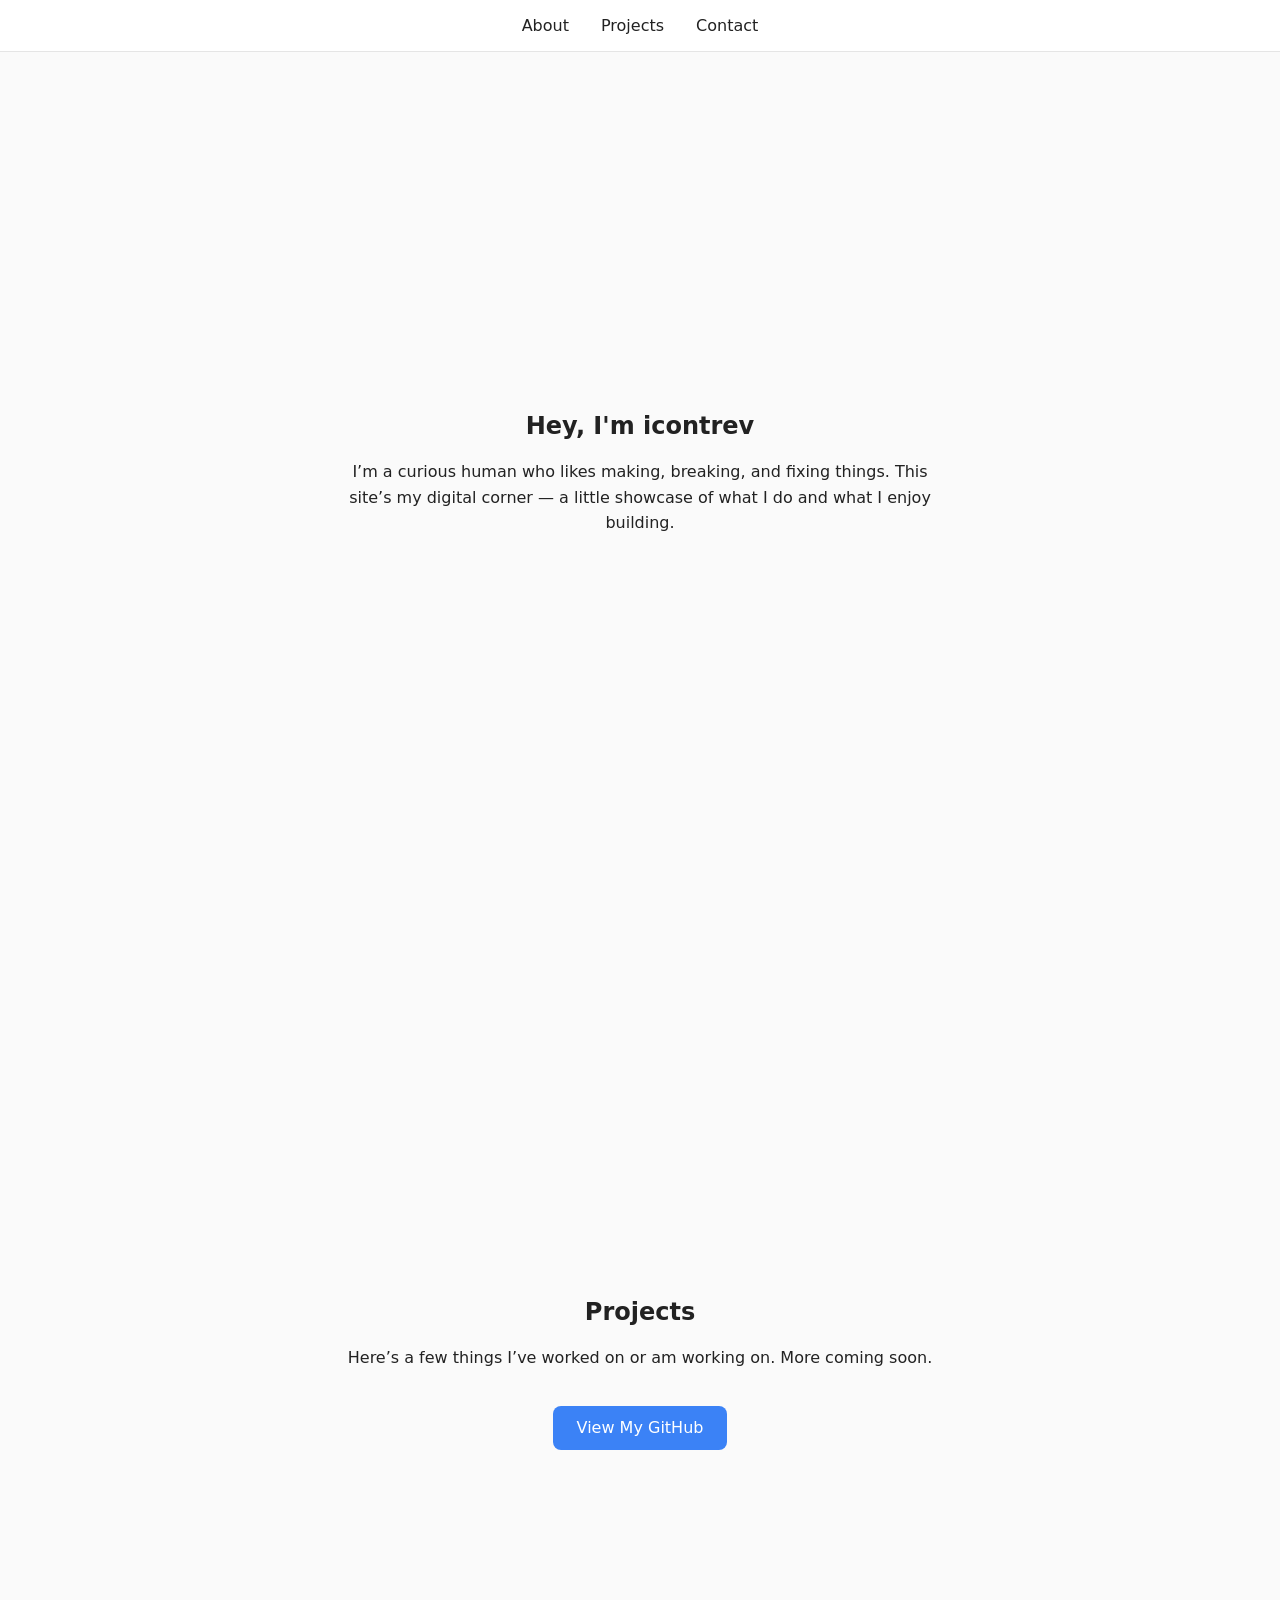
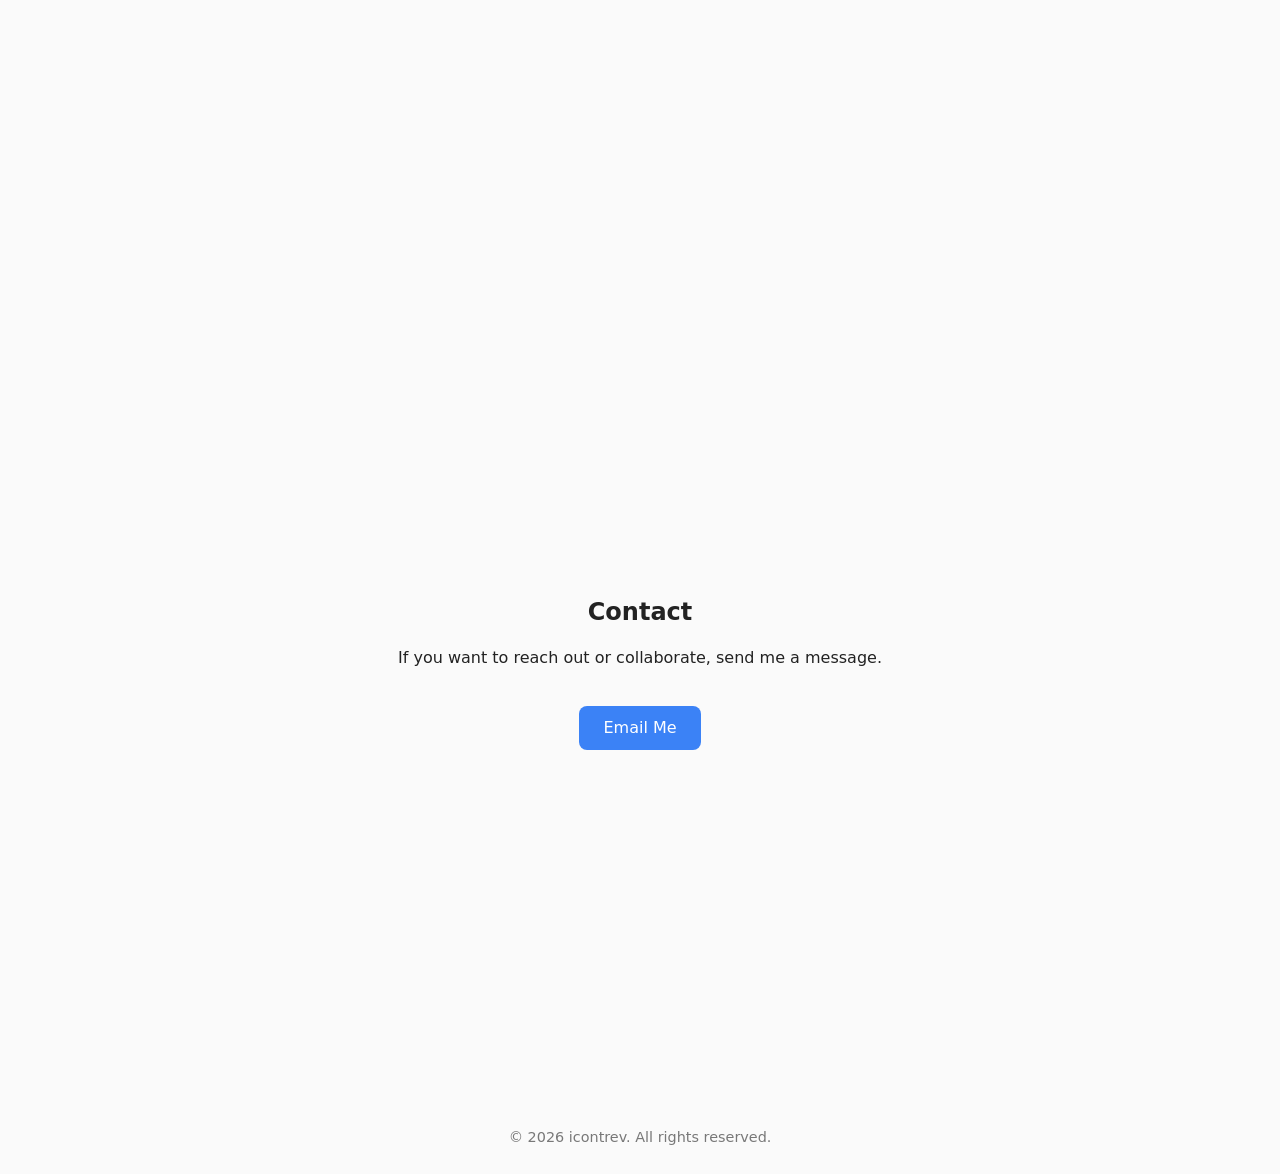
==== index.html @ 7d6c42f4 "Update index.html" ====
<!DOCTYPE html>
<html lang="en">
<head>
  <meta charset="UTF-8">
  <meta name="viewport" content="width=device-width, initial-scale=1.0">
  <title>icontrev</title>
  <style>
    :root {
      --accent: #3b82f6;
      --font: "Inter", system-ui, sans-serif;
      --transition: 0.3s ease;
    }
    @media (prefers-color-scheme: dark) {
      body {
        --bg: #0f0f10;
        --fg: #e4e4e7;
        --card: #18181b;
      }
    }
    @media (prefers-color-scheme: light) {
      body {
        --bg: #fafafa;
        --fg: #222;
        --card: #fff;
      }
    }
    * {
      margin: 0;
      padding: 0;
      box-sizing: border-box;
      scroll-behavior: smooth;
    }
    body {
      background: var(--bg);
      color: var(--fg);
      font-family: var(--font);
      transition: background var(--transition), color var(--transition);
    }
    header {
      position: fixed;
      top: 0;
      left: 0;
      width: 100%;
      background: var(--card);
      backdrop-filter: blur(10px);
      border-bottom: 1px solid rgba(0,0,0,0.1);
      z-index: 1000;
    }
    nav {
      display: flex;
      justify-content: center;
      gap: 2em;
      padding: 1em;
    }
    nav a {
      text-decoration: none;
      color: var(--fg);
      font-weight: 500;
      transition: color var(--transition);
    }
    nav a:hover {
      color: var(--accent);
    }
    section {
      min-height: 100vh;
      padding: 6em 2em 3em;
      display: flex;
      flex-direction: column;
      align-items: center;
      justify-content: center;
      text-align: center;
      gap: 1.2em;
    }
    h1, h2 {
      font-weight: 700;
    }
    p {
      max-width: 600px;
      line-height: 1.6;
    }
    .button {
      display: inline-block;
      margin-top: 1em;
      padding: 0.8em 1.5em;
      background: var(--accent);
      color: white;
      border-radius: 0.5em;
      text-decoration: none;
      transition: transform var(--transition), opacity var(--transition);
    }
    .button:hover {
      opacity: 0.85;
      transform: translateY(-2px);
    }
    footer {
      text-align: center;
      padding: 2em 0;
      opacity: 0.6;
      font-size: 0.9em;
    }
  </style>
</head>
<body>
  <header>
    <nav>
      <a href="#about">About</a>
      <a href="#projects">Projects</a>
      <a href="#contact">Contact</a>
    </nav>
  </header>

  <section id="about">
    <h1>Hey, I'm icontrev</h1>
    <p>I’m a curious human who likes making, breaking, and fixing things. This site’s my digital corner — a little showcase of what I do and what I enjoy building.</p>
  </section>

  <section id="projects">
    <h2>Projects</h2>
    <p>Here’s a few things I’ve worked on or am working on. More coming soon.</p>
    <a href="#" class="button">View My GitHub</a>
  </section>

  <section id="contact">
    <h2>Contact</h2>
    <p>If you want to reach out or collaborate, send me a message.</p>
    <a href="mailto:youremail@example.com" class="button">Email Me</a>
  </section>

  <footer>
    © <span id="year"></span> icontrev. All rights reserved.
  </footer>

  <script>
    document.getElementById('year').textContent = new Date().getFullYear();
  </script>
</body>
</html>
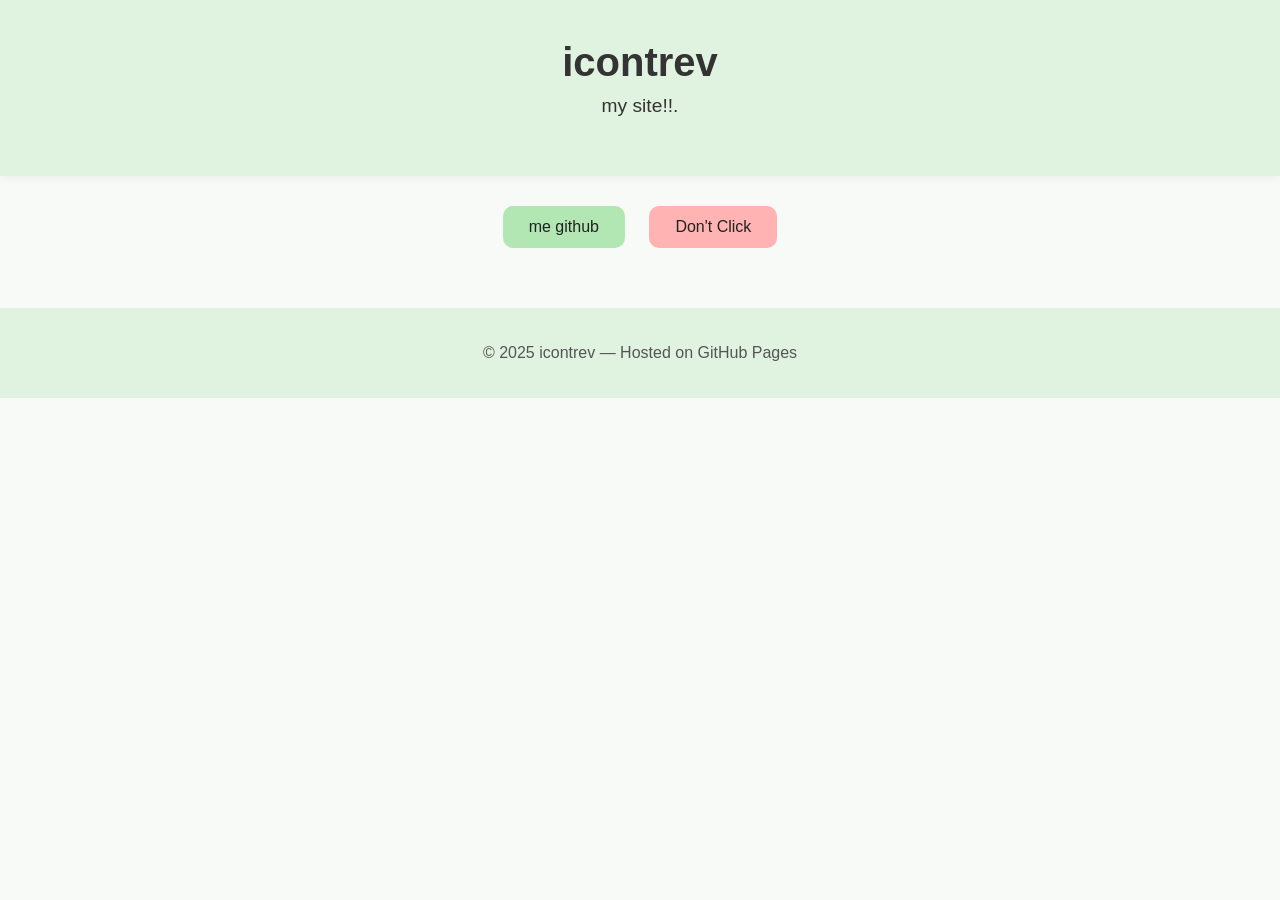
==== commit 9fbf8024: "Update index.html" ====
--- a/index.html
+++ b/index.html
@@ -3,135 +3,112 @@
 <head>
   <meta charset="UTF-8">
   <meta name="viewport" content="width=device-width, initial-scale=1.0">
-  <title>icontrev</title>
+  <title>iconlolv</title>
   <style>
-    :root {
-      --accent: #3b82f6;
-      --font: "Inter", system-ui, sans-serif;
-      --transition: 0.3s ease;
-    }
-    @media (prefers-color-scheme: dark) {
-      body {
-        --bg: #0f0f10;
-        --fg: #e4e4e7;
-        --card: #18181b;
-      }
-    }
-    @media (prefers-color-scheme: light) {
-      body {
-        --bg: #fafafa;
-        --fg: #222;
-        --card: #fff;
-      }
-    }
-    * {
+    body {
+      font-family: Arial, sans-serif;
+      background-color: #f8faf8;
       margin: 0;
       padding: 0;
-      box-sizing: border-box;
-      scroll-behavior: smooth;
+      text-align: center; 
+      color: #333;
     }
-    body {
-      background: var(--bg);
-      color: var(--fg);
-      font-family: var(--font);
-      transition: background var(--transition), color var(--transition);
+
+    header {
+      background-color: #e0f2e0;
+      padding: 40px 20px;
+      box-shadow: 0 2px 10px rgba(0, 0, 0, 0.05);
     }
-    header {
-      position: fixed;
-      top: 0;
-      left: 0;
-      width: 100%;
-      background: var(--card);
-      backdrop-filter: blur(10px);
-      border-bottom: 1px solid rgba(0,0,0,0.1);
-      z-index: 1000;
+
+    header h1 {
+      margin: 0;
+      font-size: 2.5em;
     }
-    nav {
-      display: flex;
-      justify-content: center;
-      gap: 2em;
-      padding: 1em;
+
+    header p {
+      font-size: 1.2em;
+      margin-top: 10px;
     }
-    nav a {
-      text-decoration: none;
-      color: var(--fg);
-      font-weight: 500;
-      transition: color var(--transition);
+
+    .button-container {
+      margin: 20px;
     }
-    nav a:hover {
-      color: var(--accent);
+
+    button {
+      background-color: #b2e6b2; /* pastel green */
+      color: #222;
+      border: none;
+      padding: 12px 26px;
+      margin: 10px;
+      border-radius: 10px;
+      font-size: 16px;
+      cursor: pointer;
+      transition: all 0.3s ease;
     }
-    section {
-      min-height: 100vh;
-      padding: 6em 2em 3em;
-      display: flex;
-      flex-direction: column;
-      align-items: center;
-      justify-content: center;
-      text-align: center;
-      gap: 1.2em;
+
+    button:hover {
+      background-color: #9ed99e;
     }
-    h1, h2 {
-      font-weight: 700;
+
+    .dont-click-btn {
+      background-color: #ffb3b3; /* soft red */
+      color: #222;
     }
-    p {
-      max-width: 600px;
-      line-height: 1.6;
+
+    .dont-click-btn:hover {
+      background-color: #ff9999;
     }
-    .button {
-      display: inline-block;
-      margin-top: 1em;
-      padding: 0.8em 1.5em;
-      background: var(--accent);
-      color: white;
-      border-radius: 0.5em;
-      text-decoration: none;
-      transition: transform var(--transition), opacity var(--transition);
+
+    #funnyImage {
+      display: none;
+      margin-top: 20px;
+      animation: fadeIn 0.6s ease;
     }
-    .button:hover {
-      opacity: 0.85;
-      transform: translateY(-2px);
+
+    #funnyImage img {
+      max-width: 350px;
+      border-radius: 12px;
+      box-shadow: 0 4px 12px rgba(0, 0, 0, 0.15);
     }
+
     footer {
-      text-align: center;
-      padding: 2em 0;
-      opacity: 0.6;
-      font-size: 0.9em;
+      margin-top: 50px;
+      padding: 20px;
+      background-color: #e0f2e0;
+      color: #555;
+    }
+
+    @keyframes fadeIn {
+      from { opacity: 0; }
+      to { opacity: 1; }
     }
   </style>
 </head>
 <body>
+
   <header>
-    <nav>
-      <a href="#about">About</a>
-      <a href="#projects">Projects</a>
-      <a href="#contact">Contact</a>
-    </nav>
+    <h1>icontrev</h1>
+    <p>my site!!.</p>
   </header>
 
-  <section id="about">
-    <h1>Hey, I'm icontrev</h1>
-    <p>I’m a curious human who likes making, breaking, and fixing things. This site’s my digital corner — a little showcase of what I do and what I enjoy building.</p>
-  </section>
+  <div class="button-container">
+    <button onclick="window.location.href='https://github.com/IContrevAware'">me github</button>
+    <button class="dont-click-btn" onclick="showImage()">Don't Click</button>
+  </div>
 
-  <section id="projects">
-    <h2>Projects</h2>
-    <p>Here’s a few things I’ve worked on or am working on. More coming soon.</p>
-    <a href="#" class="button">View My GitHub</a>
-  </section>
-
-  <section id="contact">
-    <h2>Contact</h2>
-    <p>If you want to reach out or collaborate, send me a message.</p>
-    <a href="mailto:youremail@example.com" class="button">Email Me</a>
-  </section>
+  <div id="funnyImage">
+    <img src="cat-underwater.png" alt="Wet cat looking betrayed">
+  </div>
 
   <footer>
-    © <span id="year"></span> icontrev. All rights reserved.
+    <p>© 2025 icontrev — Hosted on GitHub Pages</p>
   </footer>
 
   <script>
-    document.getElementById('year').textContent = new Date().getFullYear();
+    function showImage() {
+      const imgDiv = document.getElementById("funnyImage");
+      imgDiv.style.display = imgDiv.style.display === "block" ? "none" : "block";
+    }
   </script>
 </body>
 </html>
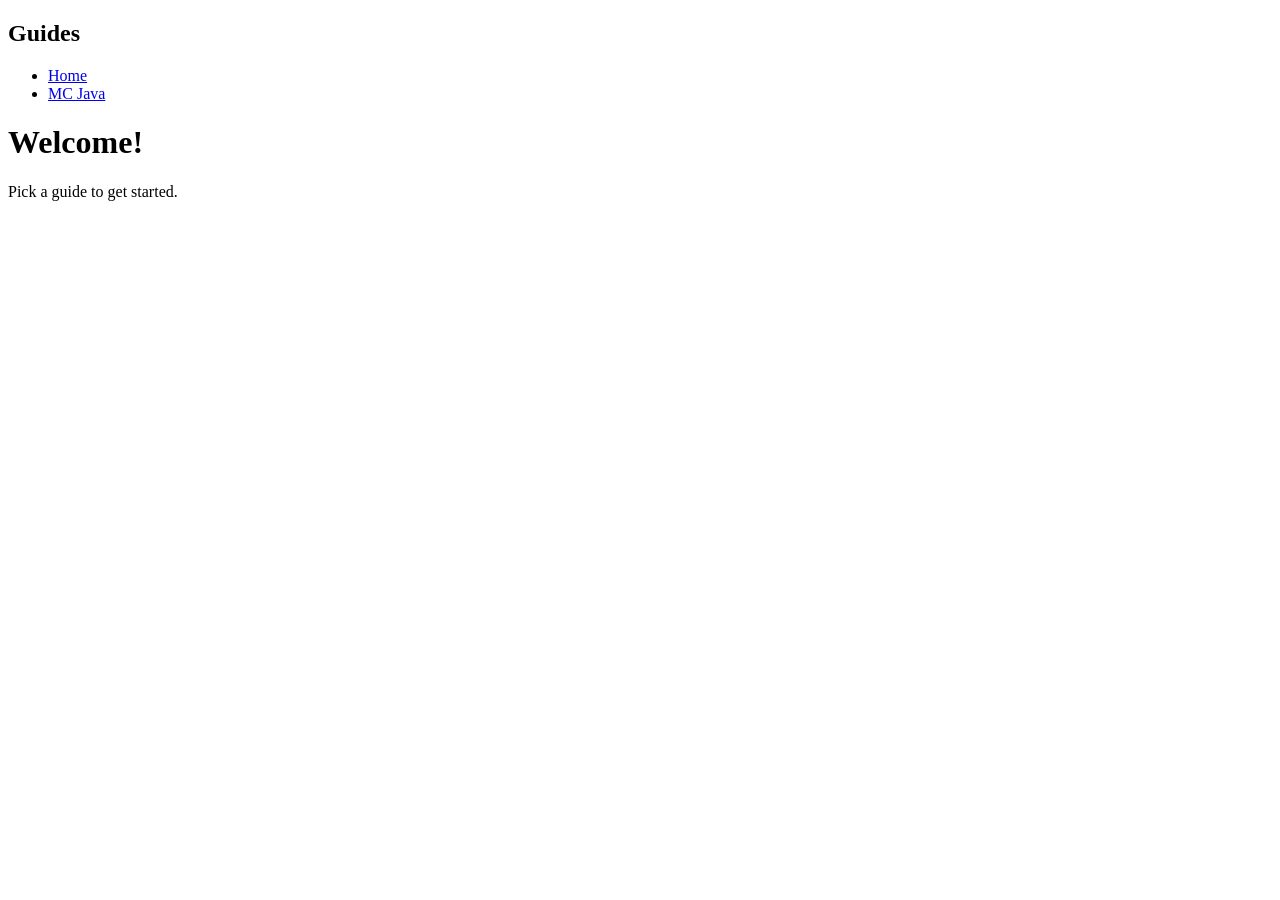
==== commit 7546e737: "Update index.html" ====
--- a/index.html
+++ b/index.html
@@ -1,114 +1,30 @@
 <!DOCTYPE html>
 <html lang="en">
 <head>
-  <meta charset="UTF-8">
-  <meta name="viewport" content="width=device-width, initial-scale=1.0">
-  <title>iconlolv</title>
-  <style>
-    body {
-      font-family: Arial, sans-serif;
-      background-color: #f8faf8;
-      margin: 0;
-      padding: 0;
-      text-align: center; 
-      color: #333;
-    }
-
-    header {
-      background-color: #e0f2e0;
-      padding: 40px 20px;
-      box-shadow: 0 2px 10px rgba(0, 0, 0, 0.05);
-    }
-
-    header h1 {
-      margin: 0;
-      font-size: 2.5em;
-    }
-
-    header p {
-      font-size: 1.2em;
-      margin-top: 10px;
-    }
-
-    .button-container {
-      margin: 20px;
-    }
-
-    button {
-      background-color: #b2e6b2; /* pastel green */
-      color: #222;
-      border: none;
-      padding: 12px 26px;
-      margin: 10px;
-      border-radius: 10px;
-      font-size: 16px;
-      cursor: pointer;
-      transition: all 0.3s ease;
-    }
-
-    button:hover {
-      background-color: #9ed99e;
-    }
-
-    .dont-click-btn {
-      background-color: #ffb3b3; /* soft red */
-      color: #222;
-    }
-
-    .dont-click-btn:hover {
-      background-color: #ff9999;
-    }
-
-    #funnyImage {
-      display: none;
-      margin-top: 20px;
-      animation: fadeIn 0.6s ease;
-    }
-
-    #funnyImage img {
-      max-width: 350px;
-      border-radius: 12px;
-      box-shadow: 0 4px 12px rgba(0, 0, 0, 0.15);
-    }
-
-    footer {
-      margin-top: 50px;
-      padding: 20px;
-      background-color: #e0f2e0;
-      color: #555;
-    }
-
-    @keyframes fadeIn {
-      from { opacity: 0; }
-      to { opacity: 1; }
-    }
-  </style>
+<meta charset="UTF-8">
+<meta name="viewport" content="width=device-width, initial-scale=1.0">
+<title>Awesome Guides</title>
+<link rel="stylesheet" href="css/style.css">
 </head>
 <body>
 
-  <header>
-    <h1>icontrev</h1>
-    <p>my site!!.</p>
-  </header>
+<div class="container">
 
-  <div class="button-container">
-    <button onclick="window.location.href='https://github.com/IContrevAware'">me github</button>
-    <button class="dont-click-btn" onclick="showImage()">Don't Click</button>
-  </div>
+<nav class="sidebar">
+<h2>Guides</h2>
+<ul>
+<li><a href="index.html" class="active">Home</a></li>
+<li><a href="install.html">MC Java</a></li>
+</ul>
+</nav>
 
-  <div id="funnyImage">
-    <img src="cat-underwater.png" alt="Wet cat looking betrayed">
-  </div>
+<main class="content">
+<h1>Welcome!</h1>
+<p>Pick a guide to get started.</p>
+</main>
 
-  <footer>
-    <p>© 2025 icontrev — Hosted on GitHub Pages</p>
-  </footer>
+</div>
 
-  <script>
-    function showImage() {
-      const imgDiv = document.getElementById("funnyImage");
-      imgDiv.style.display = imgDiv.style.display === "block" ? "none" : "block";
-    }
-  </script>
+<script src="js/sidebar.js"></script>
 </body>
 </html>
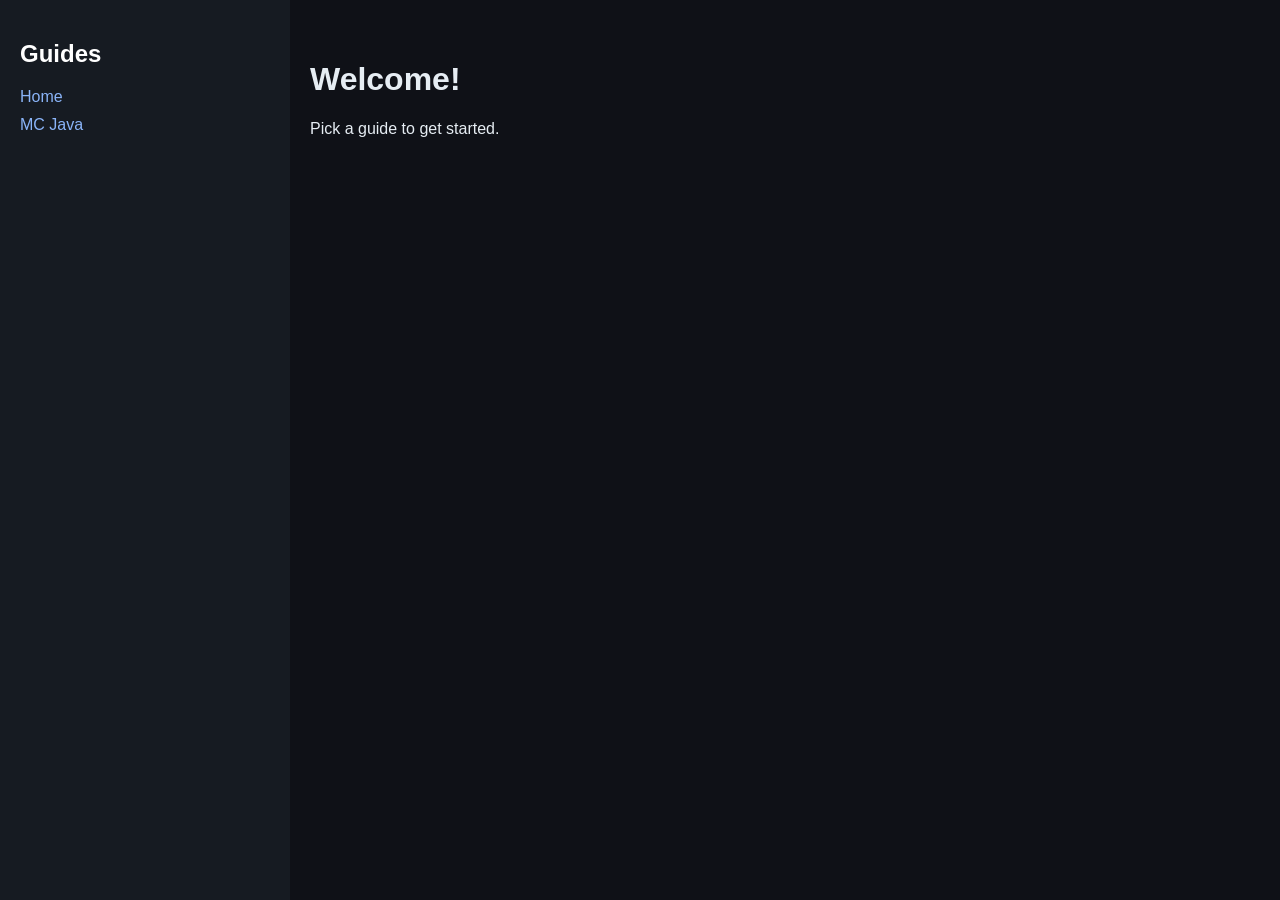
==== commit e776600c: "Update index.html" ====
--- a/index.html
+++ b/index.html
@@ -14,7 +14,7 @@
 <h2>Guides</h2>
 <ul>
 <li><a href="index.html" class="active">Home</a></li>
-<li><a href="install.html">MC Java</a></li>
+<li><a href="guide1.html">MC Java</a></li>
 </ul>
 </nav>
 
--- a/css/style.css
+++ b/css/style.css
@@ -0,0 +1,53 @@
+body{
+font-family: Arial, sans-serif;
+margin:0;
+background:#0f1117;
+color:#e6edf3;
+}
+
+.container{
+display:flex;
+}
+
+.sidebar{
+width:250px;
+background:#161b22;
+height:100vh;
+padding:20px;
+position:fixed;
+}
+
+.sidebar h2{
+color:white;
+}
+
+.sidebar ul{
+list-style:none;
+padding:0;
+}
+
+.sidebar li{
+margin:10px 0;
+}
+
+.sidebar a{
+color:#8ab4f8;
+text-decoration:none;
+}
+
+.sidebar a:hover{
+text-decoration:underline;
+}
+
+.content{
+margin-left:270px;
+padding:40px;
+max-width:900px;
+}
+
+pre{
+background:#1e2228;
+padding:15px;
+border-radius:6px;
+overflow:auto;
+}
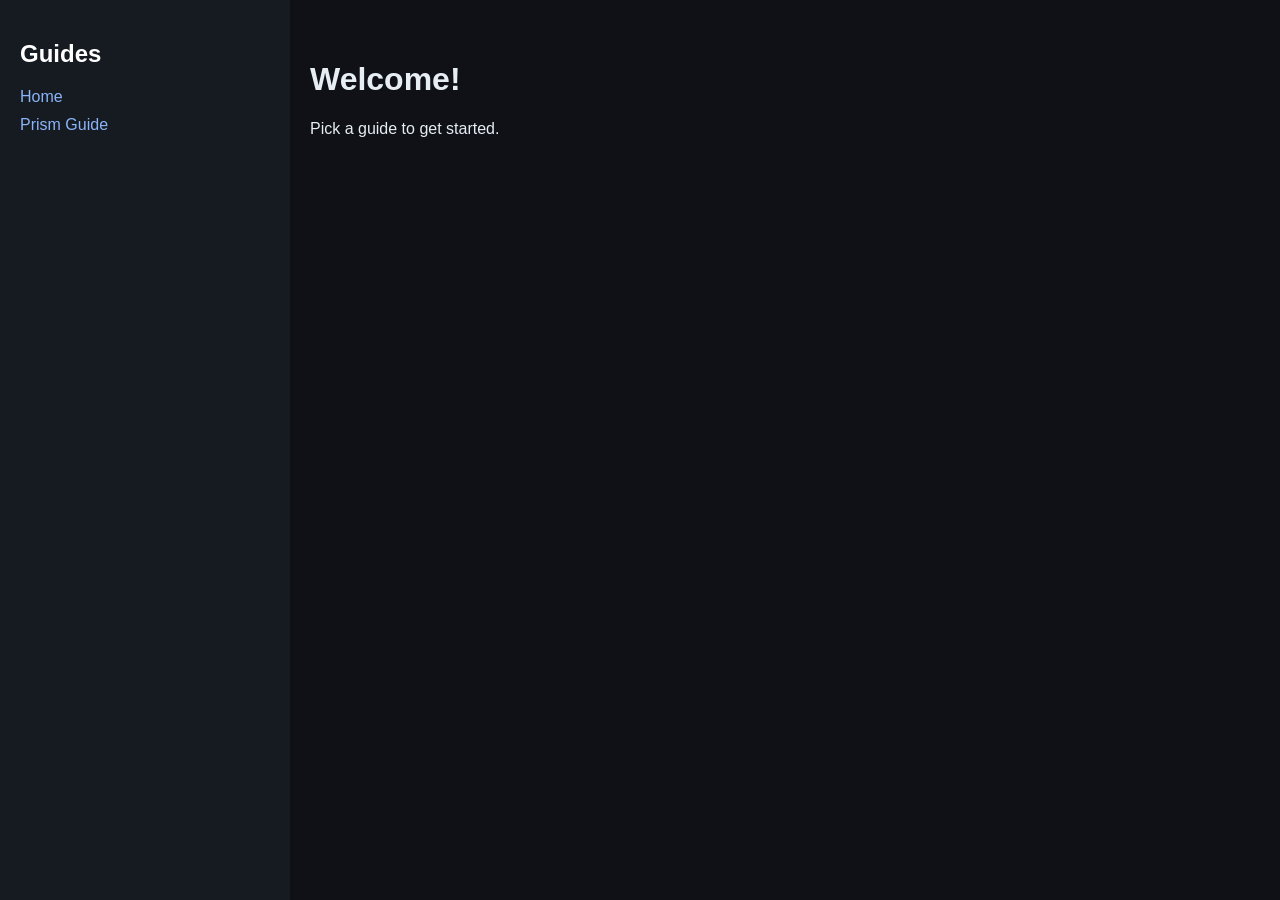
==== commit bc7a864c: "Update index.html" ====
--- a/index.html
+++ b/index.html
@@ -9,12 +9,11 @@
 <body>
 
 <div class="container">
-
 <nav class="sidebar">
 <h2>Guides</h2>
 <ul>
 <li><a href="index.html" class="active">Home</a></li>
-<li><a href="guide1.html">MC Java</a></li>
+<li><a href="guide1.html">Prism Guide</a></li>
 </ul>
 </nav>
 
